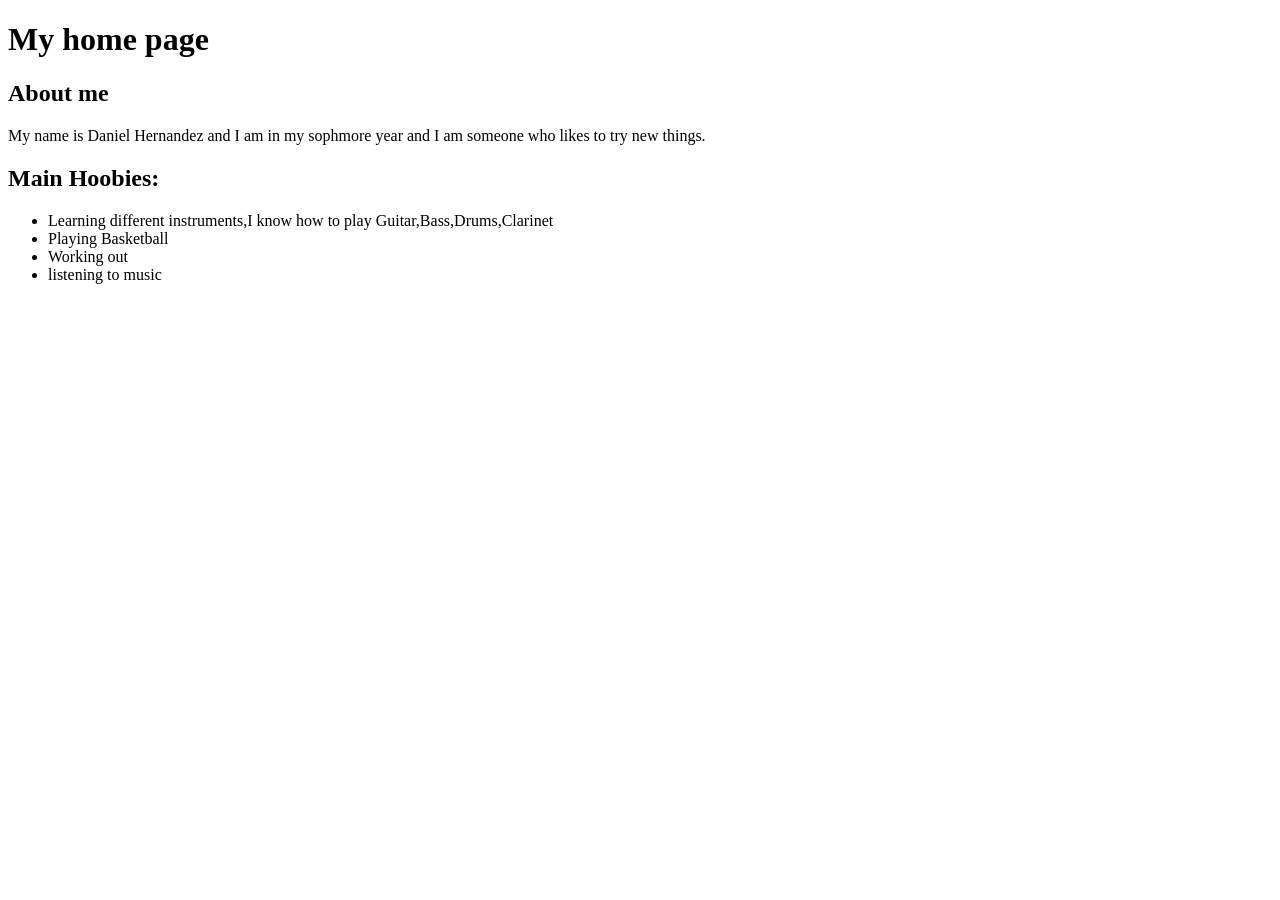
==== index.html @ 459e60b6 "Create index.html add pictures" ====
<!DOCTYPE html>
<html lang="en">
<head>
    <meta charset="UTF-8">
    <meta name="viewport" content="width=device-width, initial-scale=1.0">
    <title>My Portfolio</title>
</head>
<body>
 <h1>My home page</h1>
<h2>About me</h2>
<p>My name is Daniel Hernandez and I am in my sophmore year and I am someone who likes to try new things.</p>

<h2>Main Hoobies:</h2>
<ul>
<li>Learning different instruments,I know how to play Guitar,Bass,Drums,Clarinet</li>
<li>Playing Basketball</li>
<li>Working out</li>
<li>listening to music</li>
</ul>



</body>
</html>
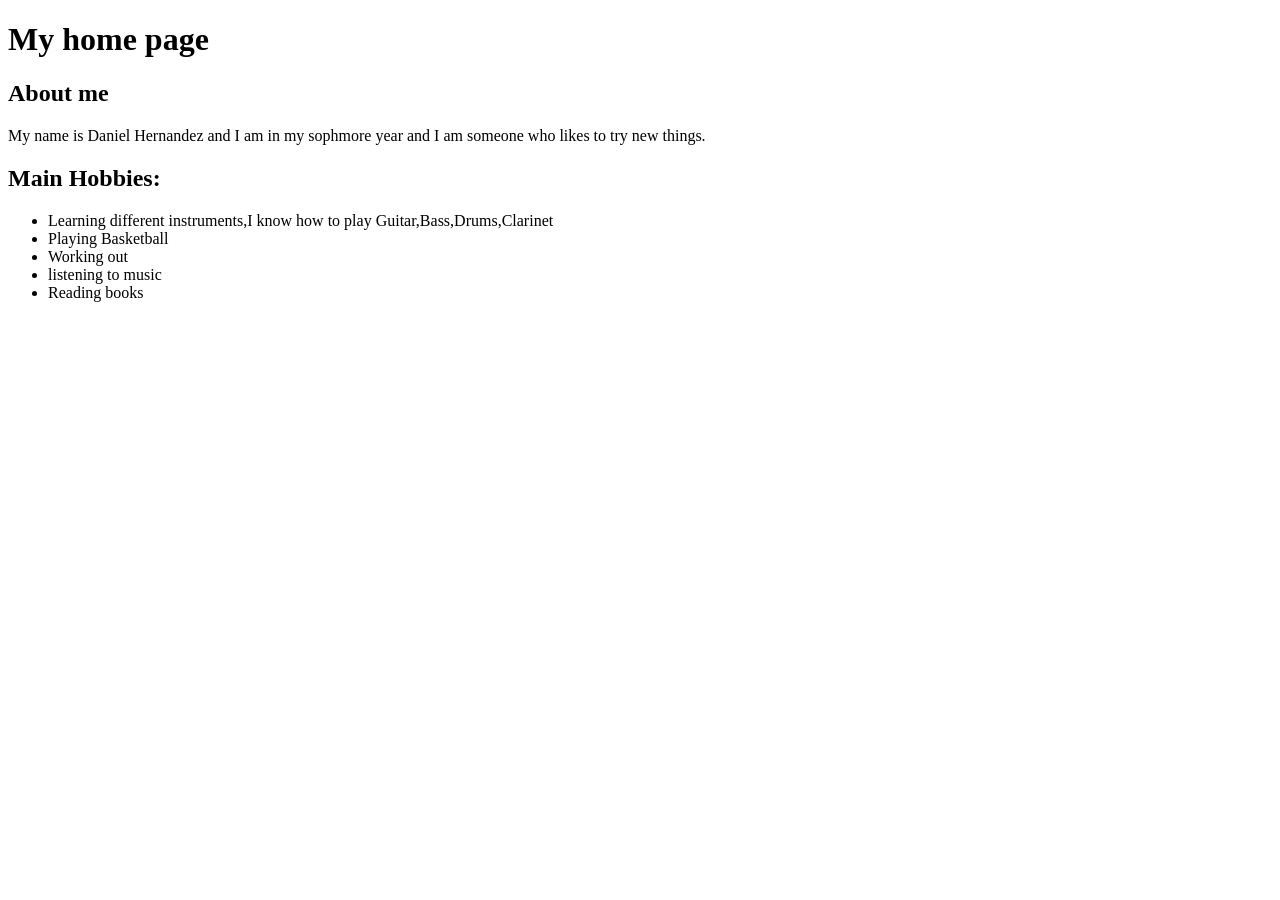
==== commit 73415e2b: "Update index.html" ====
--- a/index.html
+++ b/index.html
@@ -10,12 +10,13 @@
 <h2>About me</h2>
 <p>My name is Daniel Hernandez and I am in my sophmore year and I am someone who likes to try new things.</p>
 
-<h2>Main Hoobies:</h2>
+<h2>Main Hobbies:</h2>
 <ul>
 <li>Learning different instruments,I know how to play Guitar,Bass,Drums,Clarinet</li>
 <li>Playing Basketball</li>
 <li>Working out</li>
 <li>listening to music</li>
+<li>Reading books</li>
 </ul>
 
 
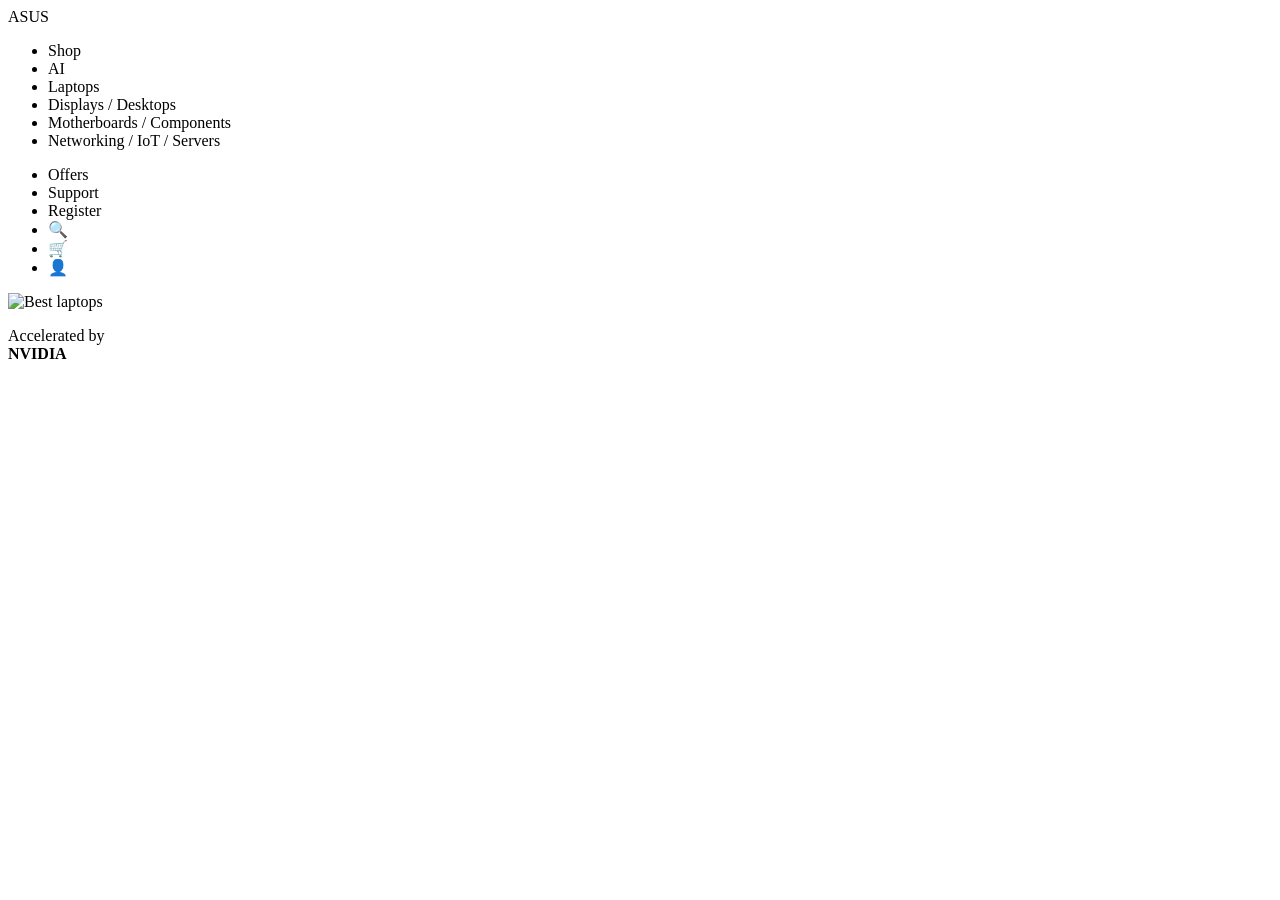
==== commit b05c0c23: "yes Right" ====
--- a/index.html
+++ b/index.html
@@ -2,24 +2,41 @@
 <html lang="en">
 <head>
     <meta charset="UTF-8">
-    <meta name="viewport" content="width=device-width, initial-scale=1.0">
-    <title>My Portfolio</title>
+    <title>ASUS</title>
+    <link rel="stylesheet" href="styles.css">
 </head>
 <body>
- <h1>My home page</h1>
-<h2>About me</h2>
-<p>My name is Daniel Hernandez and I am in my sophmore year and I am someone who likes to try new things.</p>
-
-<h2>Main Hobbies:</h2>
-<ul>
-<li>Learning different instruments,I know how to play Guitar,Bass,Drums,Clarinet</li>
-<li>Playing Basketball</li>
-<li>Working out</li>
-<li>listening to music</li>
-<li>Reading books</li>
-</ul>
 
 
+    <nav class="navbar">
+        <div class="logo">ASUS</div>
+        <ul class="nav-links">
+            <li>Shop</li>
+            <li>AI</li>
+            <li>Laptops</li>
+            <li>Displays / Desktops</li>
+            <li>Motherboards / Components</li>
+            <li>Networking / IoT / Servers</li>
+        </ul>
+        <ul class="nav-right">
+            <li>Offers</li>
+            <li>Support</li>
+            <li>Register</li>
+            <li>&#128269;</li>
+            <li>&#128722;</li>
+            <li>&#128100;</li>
+        </ul>
+    </nav>
+
+
+        <div class="asus-image">
+            <img src="asus image.jpg" alt="Best laptops">
+        </div>
+
+        <p class="nvidia">Accelerated by<br><strong>NVIDIA</strong></p>
+
+
+    </section>
 
 </body>
-</html>+</html>
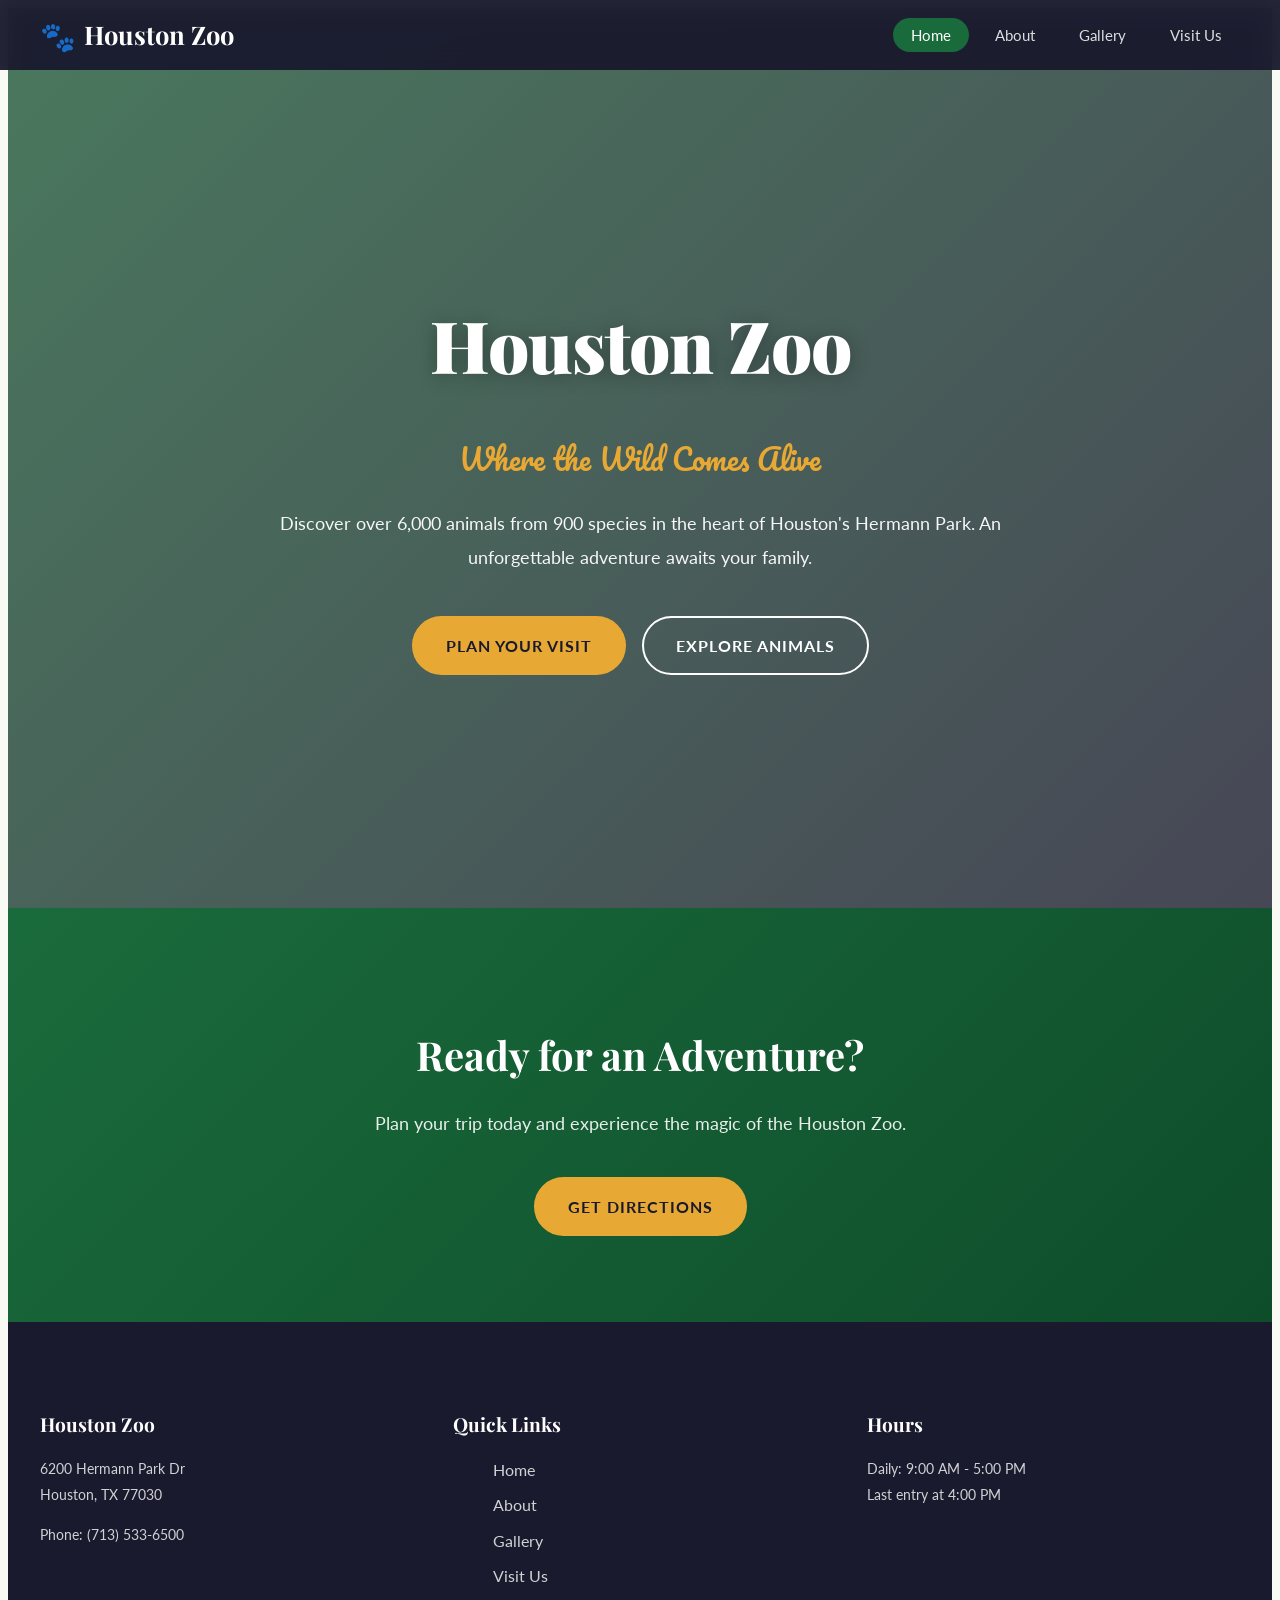
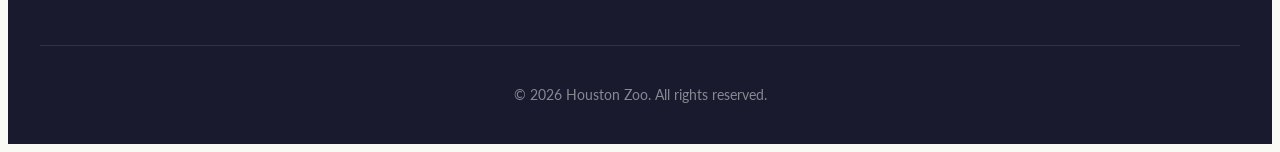
==== commit 1c6f0cae: "Add files via upload" ====
--- a/index.html
+++ b/index.html
@@ -1,42 +1,88 @@
-<!DOCTYPE html>
-<html lang="en">
-<head>
-    <meta charset="UTF-8">
-    <title>ASUS</title>
-    <link rel="stylesheet" href="styles.css">
-</head>
-<body>
-
-
-    <nav class="navbar">
-        <div class="logo">ASUS</div>
-        <ul class="nav-links">
-            <li>Shop</li>
-            <li>AI</li>
-            <li>Laptops</li>
-            <li>Displays / Desktops</li>
-            <li>Motherboards / Components</li>
-            <li>Networking / IoT / Servers</li>
-        </ul>
-        <ul class="nav-right">
-            <li>Offers</li>
-            <li>Support</li>
-            <li>Register</li>
-            <li>&#128269;</li>
-            <li>&#128722;</li>
-            <li>&#128100;</li>
-        </ul>
-    </nav>
-
-
-        <div class="asus-image">
-            <img src="asus image.jpg" alt="Best laptops">
-        </div>
-
-        <p class="nvidia">Accelerated by<br><strong>NVIDIA</strong></p>
-
-
-    </section>
-
-</body>
-</html>
+<!DOCTYPE html>
+<html lang="en">
+<head>
+  <meta charset="UTF-8">
+  <meta name="viewport" content="width=device-width, initial-scale=1.0">
+  <title>Houston Zoo | Where the Wild Comes Alive</title>
+  <link rel="stylesheet" href="styles.css">
+  <link rel="preconnect" href="https://fonts.googleapis.com">
+  <link rel="preconnect" href="https://fonts.gstatic.com" crossorigin>
+  <link href="https://fonts.googleapis.com/css2?family=Playfair+Display:wght@400;700;900&family=Lato:wght@300;400;700&family=Pacifico&display=swap" rel="stylesheet">
+</head>
+<body>
+  
+  <nav class="navbar">
+    <div class="nav-container">
+      <a href="index.html" class="nav-logo">
+        <span class="logo-icon">&#128062;</span> Houston Zoo
+      </a>
+         <button class="nav-toggle" aria-label="Toggle navigation">
+        <span class="hamburger"></span>
+         </button>
+      <ul class="nav-links">
+        <li><a href="index.html" class="active">Home</a></li>
+        <li><a href="about.html">About</a></li>
+        <li><a href="gallery.html">Gallery</a></li>
+        <li><a href="visit.html">Visit Us</a></li>
+      </ul>
+    </div>
+  </nav>
+ 
+  
+  <header class="hero">
+    <div class="hero-overlay"></div>
+     <div class="hero-content">
+      <h1 class="hero-title">Houston Zoo</h1>
+      <p class="hero-slogan">Where the Wild Comes Alive</p>
+      <p class="hero-description">
+        Discover over 6,000 animals from 900 species in the heart of Houston's Hermann Park.
+        An unforgettable adventure awaits your family.
+      </p>
+         <a href="visit.html" class="btn btn-primary">Plan Your Visit</a>
+         <a href="gallery.html" class="btn btn-secondary">Explore Animals</a>
+     </div>
+  </header>
+ 
+ 
+  
+  <section class="cta">
+    <div class="container">
+      <h2>Ready for an Adventure?</h2>
+      <p>Plan your trip today and experience the magic of the Houston Zoo.</p>
+      <a href="visit.html" class="btn btn-primary">Get Directions</a>
+    </div>
+  </section>
+ 
+
+  <footer class="footer">
+    <div class="container">
+      <div class="footer-grid">
+        <div class="footer-section">
+          <h4>Houston Zoo</h4>
+          <p>6200 Hermann Park Dr<br>Houston, TX 77030</p>
+          <p>Phone: (713) 533-6500</p>
+        </div>
+        <div class="footer-section">
+          <h4>Quick Links</h4>
+          <ul>
+            <li><a href="index.html">Home</a></li>
+            <li><a href="about.html">About</a></li>
+            <li><a href="gallery.html">Gallery</a></li>
+            <li><a href="visit.html">Visit Us</a></li>
+          </ul>
+        </div>
+        <div class="footer-section">
+          <h4>Hours</h4>
+          <p>Daily: 9:00 AM - 5:00 PM<br>
+             Last entry at 4:00 PM</p>
+        </div>
+      </div>
+      <div class="footer-bottom">
+        <p>&copy; 2026 Houston Zoo. All rights reserved.</p>
+      </div>
+    </div>
+  </footer>
+ 
+  <script src="script.js"></script>
+</body>
+</html>
--- a/styles.css
+++ b/styles.css
@@ -0,0 +1,643 @@
+:root {
+  --color-primary: #1a6b3c;
+  --color-primary-dark: #0e4d2a;
+  --color-primary-light: #2e8b57;
+  --color-accent: #e8a834;
+  --color-accent-dark: #c78a1e;
+  --color-dark: #1a1a2e;
+  --color-text: #333333;
+  --color-text-light: #666666;
+  --color-bg: #fafaf5;
+  --color-white: #ffffff;
+  --color-cream: #f5f0e1;
+  --color-card-bg: #ffffff;
+  --font-heading: 'Playfair Display', Georgia, serif;
+  --font-body: 'Lato', 'Segoe UI', sans-serif;
+  --font-accent: 'Pacifico', cursive;
+  --shadow-sm: 0 2px 8px rgba(0, 0, 0, 0.08);
+  --shadow-md: 0 4px 16px rgba(0, 0, 0, 0.12);
+  --shadow-lg: 0 8px 32px rgba(0, 0, 0, 0.16);
+  --radius: 12px;
+  --transition: 0.3s ease;}
+ 
+
+::before, ::after {
+  margin: 0;
+  padding: 0;
+  box-sizing: border-box;}
+ 
+html {
+  scroll-behavior: smooth;
+  font-size: 16px;}
+ 
+body {
+  font-family: var(--font-body);
+  color: var(--color-text);
+  background-color: var(--color-bg);
+  line-height: 1.7;
+  overflow-x: hidden;}
+ 
+a {
+  text-decoration: none;
+  color: inherit;
+  transition: color var(--transition);}
+ 
+img {
+  max-width: 100%;
+  height: auto;
+  display: block;}
+ 
+ul {
+  list-style: none;}
+ 
+.container {
+  max-width: 1200px;
+  margin: 0 auto;
+  padding: 0 24px;}
+ 
+
+.navbar {
+  position: fixed;
+  top: 0;
+  left: 0;
+  right: 0;
+  z-index: 1000;
+  background: rgba(26, 26, 46, 0.95);
+  backdrop-filter: blur(10px);
+  padding: 0 24px;
+  transition: background var(--transition);}
+ 
+.nav-container {
+  max-width: 1200px;
+  margin: 0 auto;
+  display: flex;
+  justify-content: space-between;
+  align-items: center;
+  height: 70px;}
+ 
+.nav-logo {
+  font-family: var(--font-heading);
+  font-size: 1.6rem;
+  font-weight: 700;
+  color: var(--color-white);
+  display: flex;
+  align-items: center;
+  gap: 8px;}
+ 
+.logo-icon {
+  font-size: 1.8rem;}
+ 
+.nav-links {
+  display: flex;
+  gap: 8px;}
+ 
+.nav-links a {
+  color: rgba(255, 255, 255, 0.85);
+  padding: 8px 18px;
+  border-radius: 24px;
+  font-weight: 400;
+  font-size: 0.95rem;
+  transition: all var(--transition);}
+ 
+.nav-links a:hover,
+.nav-links a.active {
+  color: var(--color-white);
+  background: var(--color-primary);}
+ 
+.nav-toggle {
+  display: none;
+  background: none;
+  border: none;
+  cursor: pointer;
+  padding: 8px;}
+ 
+.hamburger,
+.hamburger::before,
+.hamburger::after {
+  display: block;
+  width: 24px;
+  height: 2px;
+  background: var(--color-white);
+  transition: all var(--transition);}
+ 
+.hamburger {
+  position: relative;}
+ 
+.hamburger::before,
+.hamburger::after {
+  content: '';
+  position: absolute;
+  left: 0;}
+ 
+.hamburger::before {
+  top: -7px;}
+ 
+.hamburger::after {
+  top: 7px;}
+ 
+
+.hero {
+  position: relative;
+  min-height: 100vh;
+  display: flex;
+  align-items: center;
+  justify-content: center;
+  text-align: center;
+  background: url('https://images.unsplash.com/photo-1534567153574-2b12153a87f0?w=1600&h=900&fit=crop') center/cover no-repeat;
+  color: var(--color-white);}
+ 
+.hero-overlay {
+  position: absolute;
+  inset: 0;
+  background: linear-gradient(
+    135deg,
+    rgba(14, 77, 42, 0.75) 0%,
+    rgba(26, 26, 46, 0.8) 100%
+  );}
+ 
+.hero-content {
+  position: relative;
+  z-index: 1;
+  padding: 40px 24px;
+  max-width: 800px;}
+ 
+.hero-title {
+  font-family: var(--font-heading);
+  font-size: 4.5rem;
+  font-weight: 900;
+  margin-bottom: 8px;
+  letter-spacing: -1px;
+  text-shadow: 0 2px 20px rgba(0, 0, 0, 0.3);}
+ 
+.hero-slogan {
+  font-family: var(--font-accent);
+  font-size: 1.8rem;
+  color: var(--color-accent);
+  margin-bottom: 24px;}
+ 
+.hero-description {
+  font-size: 1.15rem;
+  line-height: 1.8;
+  margin-bottom: 36px;
+  opacity: 0.95;}
+ 
+
+.btn {
+  display: inline-block;
+  padding: 14px 32px;
+  border-radius: 30px;
+  font-family: var(--font-body);
+  font-weight: 700;
+  font-size: 1rem;
+  text-transform: uppercase;
+  letter-spacing: 1px;
+  transition: all var(--transition);
+  cursor: pointer;
+  border: 2px solid transparent;
+  margin: 6px;}
+ 
+.btn-primary {
+  background: var(--color-accent);
+  color: var(--color-dark);
+  border-color: var(--color-accent);}
+ 
+.btn-primary:hover {
+  background: var(--color-accent-dark);
+  border-color: var(--color-accent-dark);
+  transform: translateY(-2px);
+  box-shadow: var(--shadow-md);}
+ 
+.btn-secondary {
+  background: transparent;
+  color: var(--color-white);
+  border-color: var(--color-white);}
+ 
+.btn-secondary:hover {
+  background: var(--color-white);
+  color: var(--color-dark);
+  transform: translateY(-2px);
+  box-shadow: var(--shadow-md);}
+ 
+
+.section-title {
+  font-family: var(--font-heading);
+  font-size: 2.5rem;
+  font-weight: 700;
+  text-align: center;
+  margin-bottom: 48px;
+  color: var(--color-dark);
+  position: relative;}
+ 
+.section-title::after {
+  content: '';
+  display: block;
+  width: 60px;
+  height: 4px;
+  background: var(--color-accent);
+  margin: 16px auto 0;
+  border-radius: 2px;}
+ 
+
+.highlights {
+  padding: 100px 0;
+  background: var(--color-white);
+}
+ 
+.highlights-grid {
+  display: grid;
+  grid-template-columns: repeat(4, 1fr);
+  gap: 32px;}
+ 
+.highlight-card {
+  text-align: center;
+  padding: 40px 24px;
+  border-radius: var(--radius);
+  transition: all var(--transition);
+  background: var(--color-bg);}
+ 
+.highlight-card:hover {
+  transform: translateY(-6px);
+  box-shadow: var(--shadow-md);}
+ 
+.highlight-icon {
+  font-size: 3rem;
+  margin-bottom: 16px;}
+ 
+.highlight-card h3 {
+  font-family: var(--font-heading);
+  font-size: 1.3rem;
+  margin-bottom: 12px;
+  color: var(--color-primary-dark);}
+ 
+.highlight-card p {
+  font-size: 0.95rem;
+  color: var(--color-text-light);
+  line-height: 1.7;}
+ 
+
+.featured {
+  padding: 100px 0;
+  background: var(--color-cream);}
+ 
+.featured-grid {
+  display: grid;
+  grid-template-columns: repeat(3, 1fr);
+  gap: 32px;}
+ 
+.featured-card {
+  border-radius: var(--radius);
+  overflow: hidden;
+  background: var(--color-white);
+  box-shadow: var(--shadow-sm);
+  transition: all var(--transition);}
+ 
+.featured-card:hover {
+  transform: translateY(-6px);
+  box-shadow: var(--shadow-lg);}
+ 
+.featured-card img {
+  width: 100%;
+  height: 240px;
+  object-fit: cover;
+  transition: transform 0.5s ease;}
+ 
+.featured-card:hover img {
+  transform: scale(1.05);}
+ 
+.featured-info {
+  padding: 24px;}
+ 
+.featured-info h3 {
+  font-family: var(--font-heading);
+  font-size: 1.25rem;
+  margin-bottom: 8px;
+  color: var(--color-primary-dark);}
+ 
+.featured-info p {
+  font-size: 0.95rem;
+  color: var(--color-text-light)}
+ 
+
+.cta {
+  padding: 80px 0;
+  background: linear-gradient(135deg, var(--color-primary) 0%, var(--color-primary-dark) 100%);
+  text-align: center;
+  color: var(--color-white);}
+ 
+.cta h2 {
+  font-family: var(--font-heading);
+  font-size: 2.5rem;
+  margin-bottom: 16px;}
+ 
+.cta p {
+  font-size: 1.15rem;
+  opacity: 0.9;
+  margin-bottom: 32px;}
+ 
+
+.footer {
+  background: var(--color-dark);
+  color: rgba(255, 255, 255, 0.8);
+  padding: 60px 0 0;}
+ 
+.footer-grid {
+  display: grid;
+  grid-template-columns: repeat(3, 1fr);
+  gap: 40px;
+  padding-bottom: 40px;
+  border-bottom: 1px solid rgba(255, 255, 255, 0.1);}
+ 
+.footer-section h4 {
+  font-family: var(--font-heading);
+  font-size: 1.2rem;
+  color: var(--color-white);
+  margin-bottom: 16px;}
+ 
+.footer-section p {
+  font-size: 0.9rem;
+  line-height: 1.8;}
+ 
+.footer-section ul li {
+  margin-bottom: 8px;}
+ 
+.footer-section a:hover {
+  color: var(--color-accent);}
+ 
+.footer-bottom {
+  text-align: center;
+  padding: 24px 0;
+  font-size: 0.85rem;
+  opacity: 0.6;}
+ 
+
+.page-hero {
+  padding: 140px 0 80px;
+  text-align: center;
+  background: linear-gradient(135deg, var(--color-primary) 0%, var(--color-dark) 100%);
+  color: var(--color-white);}
+ 
+.page-hero h1 {
+  font-family: var(--font-heading);
+  font-size: 3rem;
+  font-weight: 900;
+  margin-bottom: 12px;}
+ 
+.page-hero p {
+  font-size: 1.15rem;
+  opacity: 0.85;
+  max-width: 600px;
+  margin: 0 auto;}
+ 
+.about-section {
+  padding: 80px 0;}
+ 
+.about-section:nth-child(even) {
+  background: var(--color-white);}
+ 
+.about-content {
+  max-width: 800px;
+  margin: 0 auto;}
+ 
+.about-content h2 {
+  font-family: var(--font-heading);
+  font-size: 2rem;
+  color: var(--color-primary-dark);
+  margin-bottom: 20px;}
+ 
+.about-content p {
+  font-size: 1.05rem;
+  color: var(--color-text-light);
+  margin-bottom: 16px;
+  line-height: 1.8;}
+ 
+
+.hours-table {
+  width: 100%;
+  border-collapse: separate;
+  border-spacing: 0;
+  margin-top: 24px;
+  border-radius: var(--radius);
+  overflow: hidden;
+  box-shadow: var(--shadow-sm);}
+ 
+.hours-table thead {
+  background: var(--color-primary);
+  color: var(--color-white);}
+ 
+.hours-table th,
+.hours-table td {
+  padding: 16px 24px;
+  text-align: left;
+  font-size: 0.95rem}
+ 
+.hours-table th {
+  font-weight: 700;
+  text-transform: uppercase;
+  letter-spacing: 1px;
+  font-size: 0.85rem;}
+ 
+.hours-table tbody tr {
+  background: var(--color-white);
+  transition: background var(--transition);}
+ 
+.hours-table tbody tr:nth-child(even) {
+  background: var(--color-bg);}
+ 
+.hours-table tbody tr:hover {
+  background: var(--color-cream);}
+ 
+
+.attractions-grid {
+  display: grid;
+  grid-template-columns: repeat(2, 1fr);
+  gap: 24px;
+  margin-top: 32px;}
+ 
+.attraction-item {
+  display: flex;
+  align-items: flex-start;
+  gap: 16px;
+  padding: 24px;
+  background: var(--color-white);
+  border-radius: var(--radius);
+  box-shadow: var(--shadow-sm);
+  transition: all var(--transition);}
+ 
+.attraction-item:hover {
+  transform: translateY(-3px);
+  box-shadow: var(--shadow-md);}
+ 
+.attraction-icon {
+  font-size: 2rem;
+  flex-shrink: 0;}
+ 
+.attraction-item h3 {
+  font-family: var(--font-heading);
+  font-size: 1.1rem;
+  margin-bottom: 6px;
+  color: var(--color-primary-dark);}
+ 
+.attraction-item p {
+  font-size: 0.9rem;
+  margin-bottom: 0;}
+ 
+
+.gallery-grid {
+  display: grid;
+  grid-template-columns: repeat(3, 1fr);
+  gap: 24px;
+  padding: 80px 0;}
+ 
+.gallery-card {
+  border-radius: var(--radius);
+  overflow: hidden;
+  background: var(--color-white);
+  box-shadow: var(--shadow-sm);
+  transition: all var(--transition);}
+ 
+.gallery-card:hover {
+  transform: translateY(-6px);
+  box-shadow: var(--shadow-lg);}
+ 
+.gallery-card img {
+  width: 100%;
+  height: 280px;
+  object-fit: cover;
+  transition: transform 0.5s ease;}
+ 
+.gallery-card:hover img {
+  transform: scale(1.05);}
+ 
+.gallery-caption {
+  padding: 20px;}
+ 
+.gallery-caption h3 {
+  font-family: var(--font-heading);
+  font-size: 1.15rem;
+  margin-bottom: 8px;
+  color: var(--color-primary-dark);}
+ 
+.gallery-caption p {
+  font-size: 0.9rem;
+  color: var(--color-text-light);
+  line-height: 1.6;}
+ 
+.visit-grid {
+  display: grid;
+  grid-template-columns: 1fr 1fr;
+  gap: 40px;
+  padding: 80px 0;}
+ 
+.map-container {
+  border-radius: var(--radius);
+  overflow: hidden;
+  box-shadow: var(--shadow-md);
+  height: 450px;}
+ 
+.map-container iframe {
+  width: 100%;
+  height: 100%;
+  border: 0;}
+ 
+.info-card {
+  background: var(--color-white);
+  border-radius: var(--radius);
+  padding: 36px;
+  box-shadow: var(--shadow-sm);
+  margin-bottom: 32px;}
+ 
+.info-card h3 {
+  font-family: var(--font-heading);
+  font-size: 1.4rem;
+  color: var(--color-primary-dark);
+  margin-bottom: 16px;}
+ 
+.info-card p,
+.info-card li {
+  font-size: 0.95rem;
+  color: var(--color-text-light);
+  line-height: 1.8;}
+ 
+ 
+.info-card ul li {
+  padding: 6px 0;
+  padding-left: 24px;
+  position: relative;}
+ 
+.info-card ul li::before {
+  content: '>';
+  position: absolute;
+  left: 0;
+  color: var(--color-primary);
+  font-weight: 700;}
+ 
+/* Contact Form */
+.contact-form {
+  padding: 80px 0;
+  background: var(--color-white);}
+ 
+.form-container {
+  max-width: 700px;
+  margin: 0 auto;}
+ 
+.form-group {
+  margin-bottom: 24px;}
+ 
+.form-group label {
+  display: block;
+  font-weight: 700;
+  margin-bottom: 8px;
+  color: var(--color-dark);
+  font-size: 0.95rem;}
+ 
+.form-group input,
+.form-group textarea,
+.form-group select {
+  width: 100%;
+  padding: 14px 18px;
+  border: 2px solid #e0e0e0;
+  border-radius: 8px;
+  font-family: var(--font-body);
+  font-size: 1rem;
+  color: var(--color-text);
+  background: var(--color-bg);
+  transition: border-color var(--transition), box-shadow var(--transition);}
+ 
+.form-group input:focus,
+.form-group textarea:focus,
+.form-group select:focus {
+  outline: none;
+  border-color: var(--color-primary);
+  box-shadow: 0 0 0 3px rgba(26, 107, 60, 0.15);}
+ 
+.form-group textarea {
+  resize: vertical;
+  min-height: 140px;}
+ 
+.form-row {
+  display: grid;
+  grid-template-columns: 1fr 1fr;
+  gap: 20px;}
+ 
+.btn-submit {
+  display: inline-block;
+  padding: 16px 48px;
+  background: var(--color-primary);
+  color: var(--color-white);
+  border: none;
+  border-radius: 30px;
+  font-family: var(--font-body);
+  font-weight: 700;
+  font-size: 1rem;
+  text-transform: uppercase;
+  letter-spacing: 1px;
+  cursor: pointer;
+  transition: all var(--transition);
+}
+ 
+.btn-submit:hover {
+  background: var(--color-primary-dark);
+  transform: translateY(-2px);
+  box-shadow: var(--shadow-md);
+}
+ 
